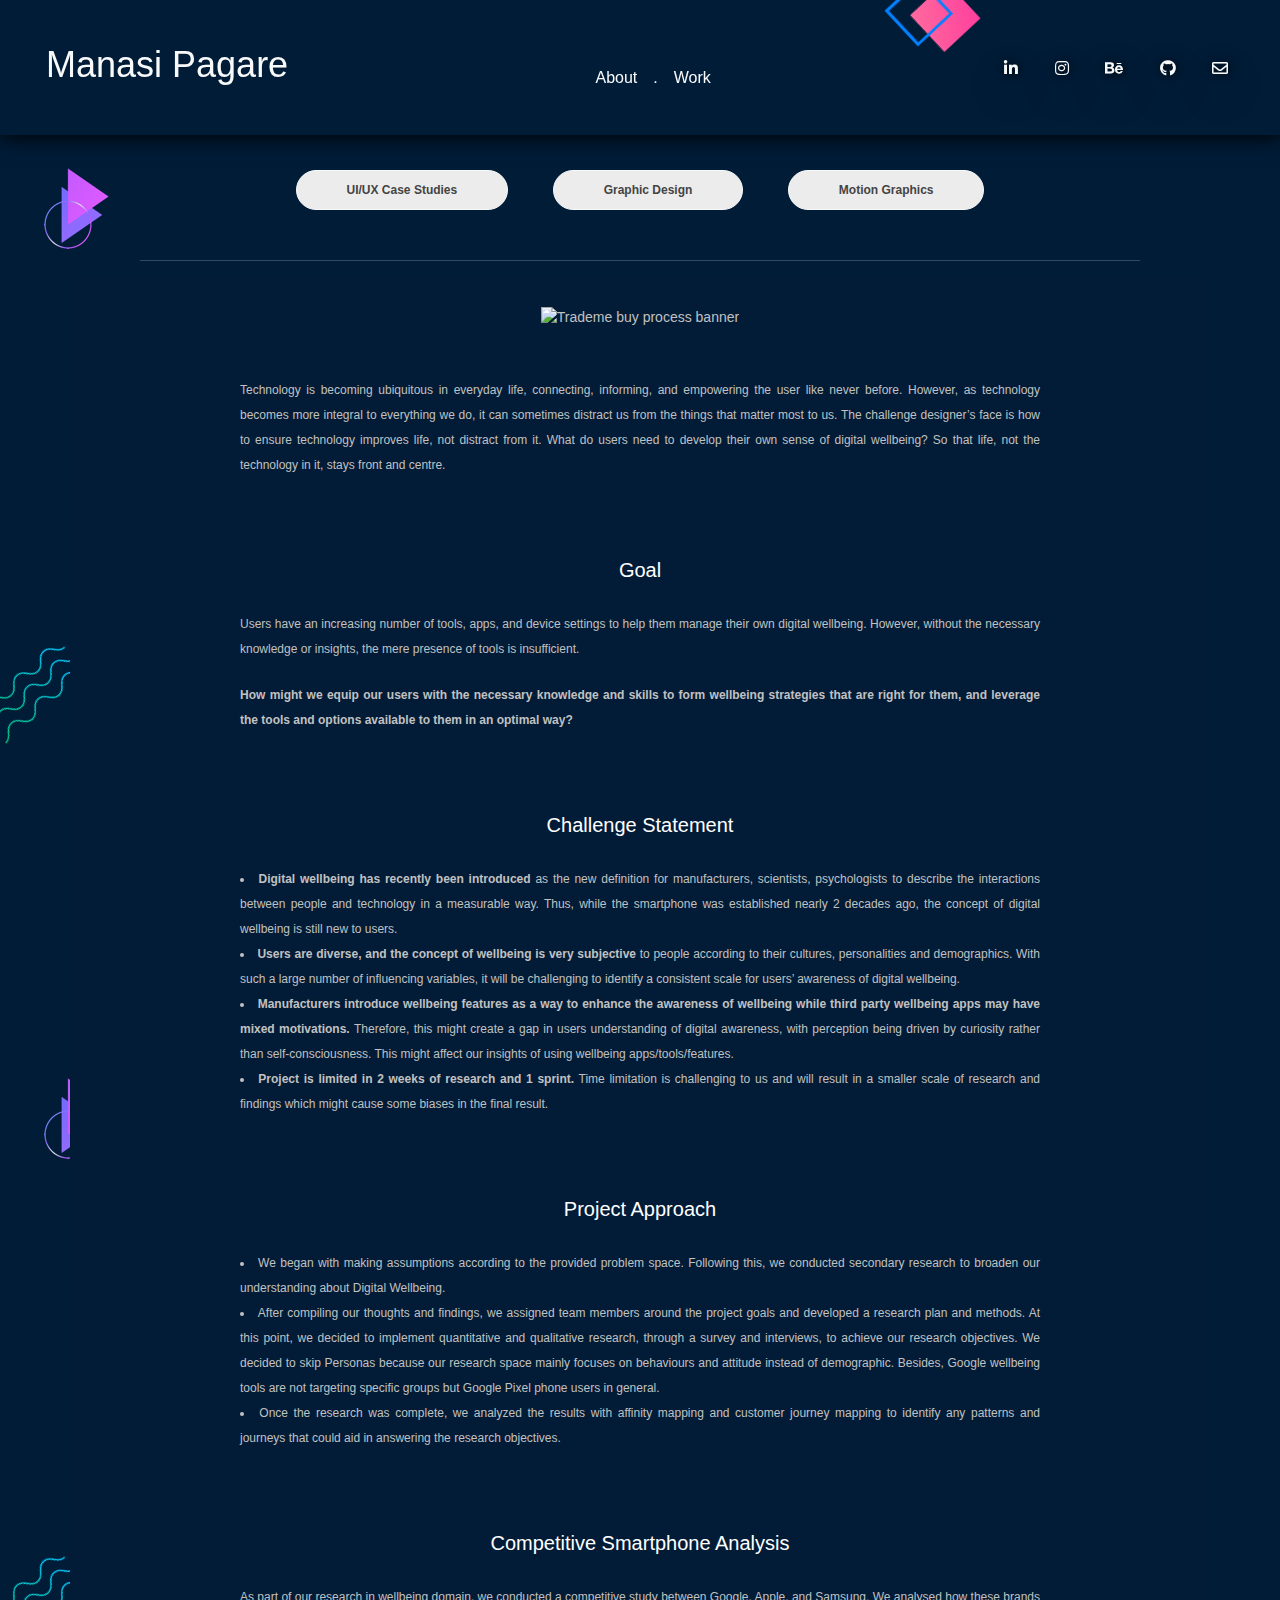
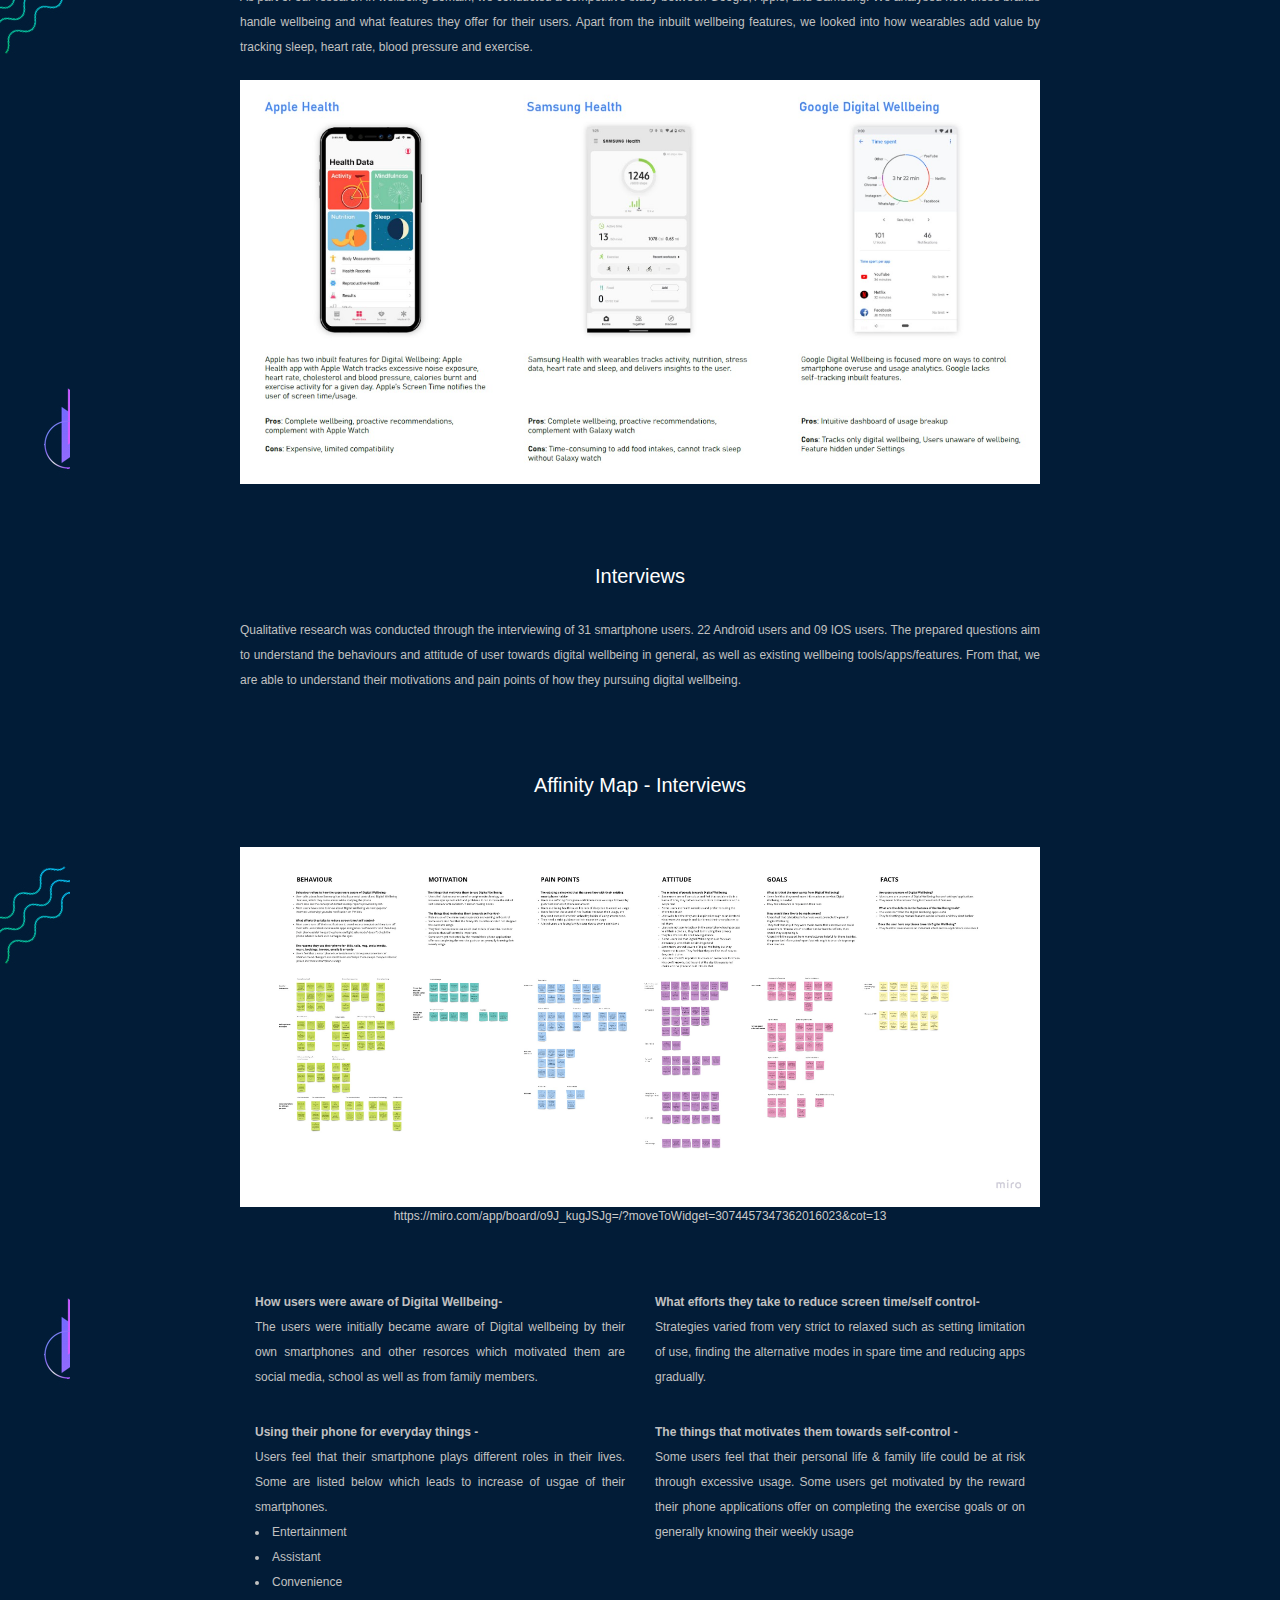
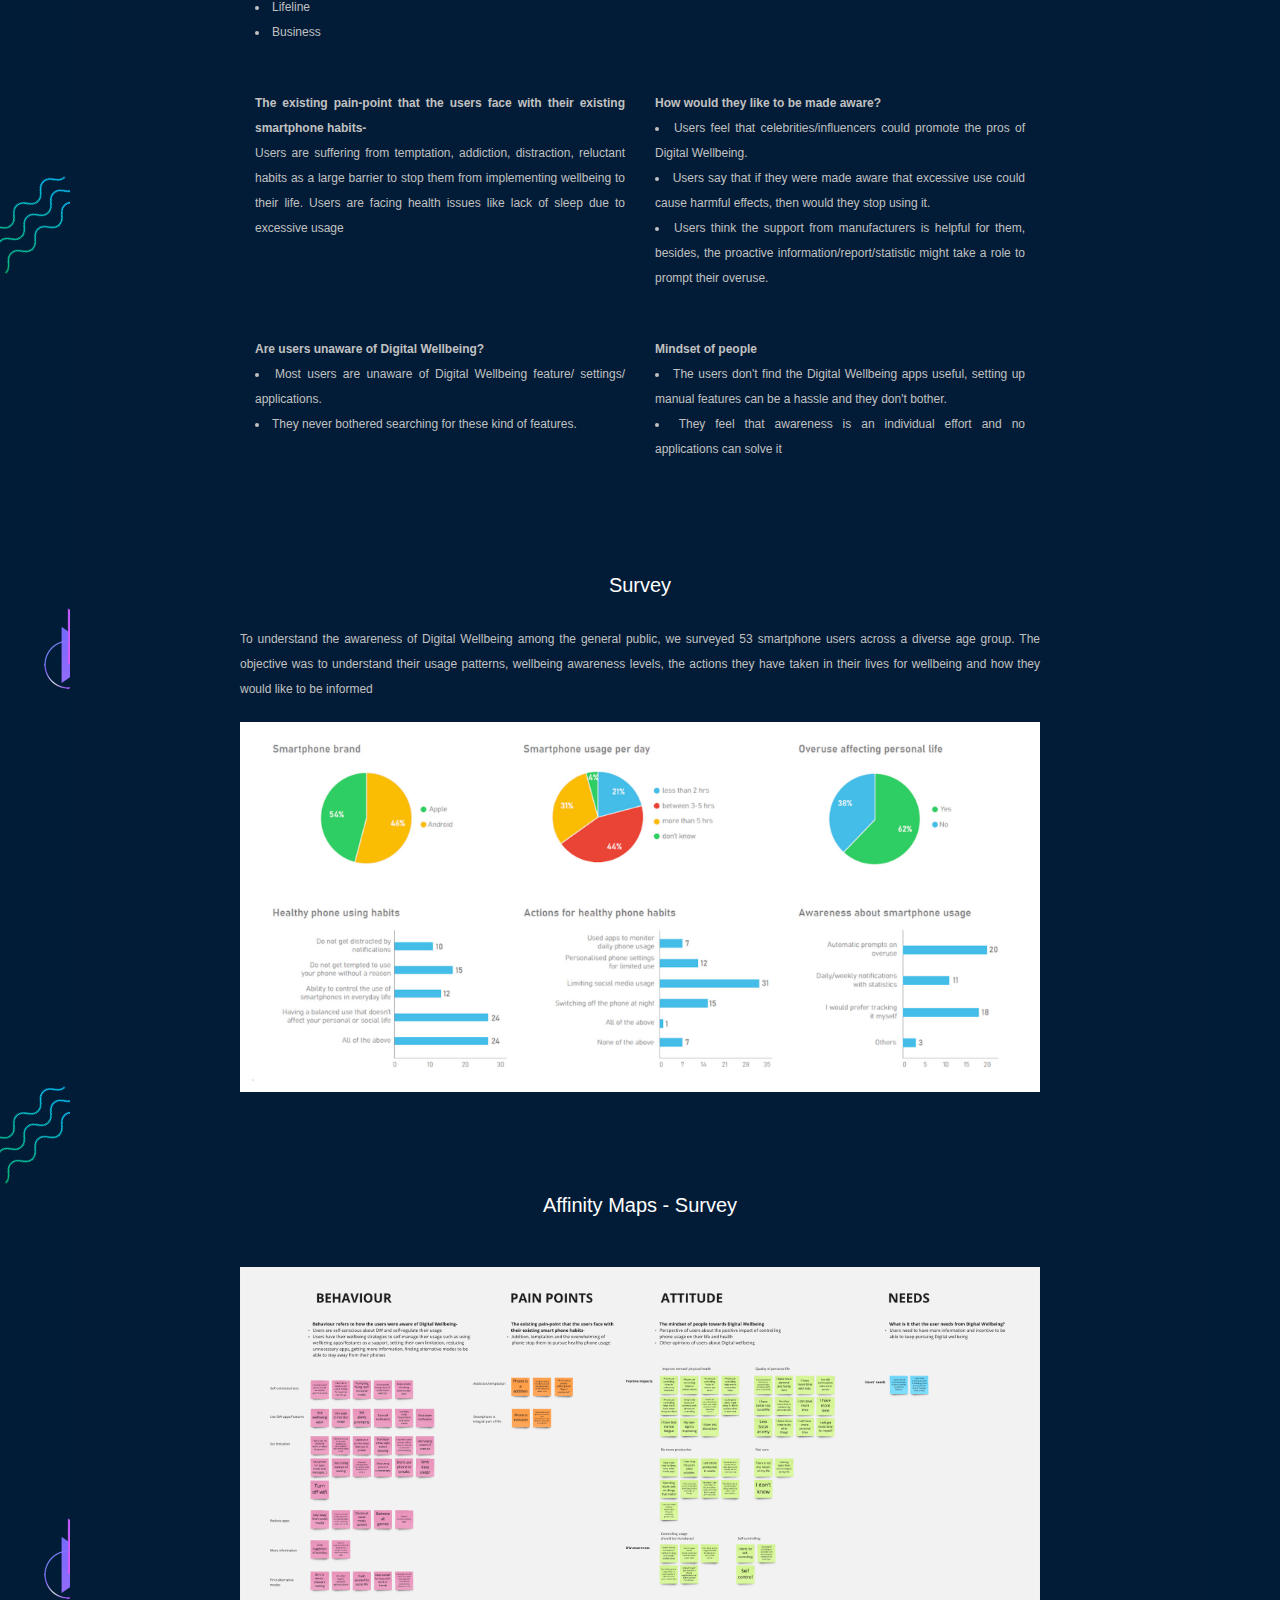
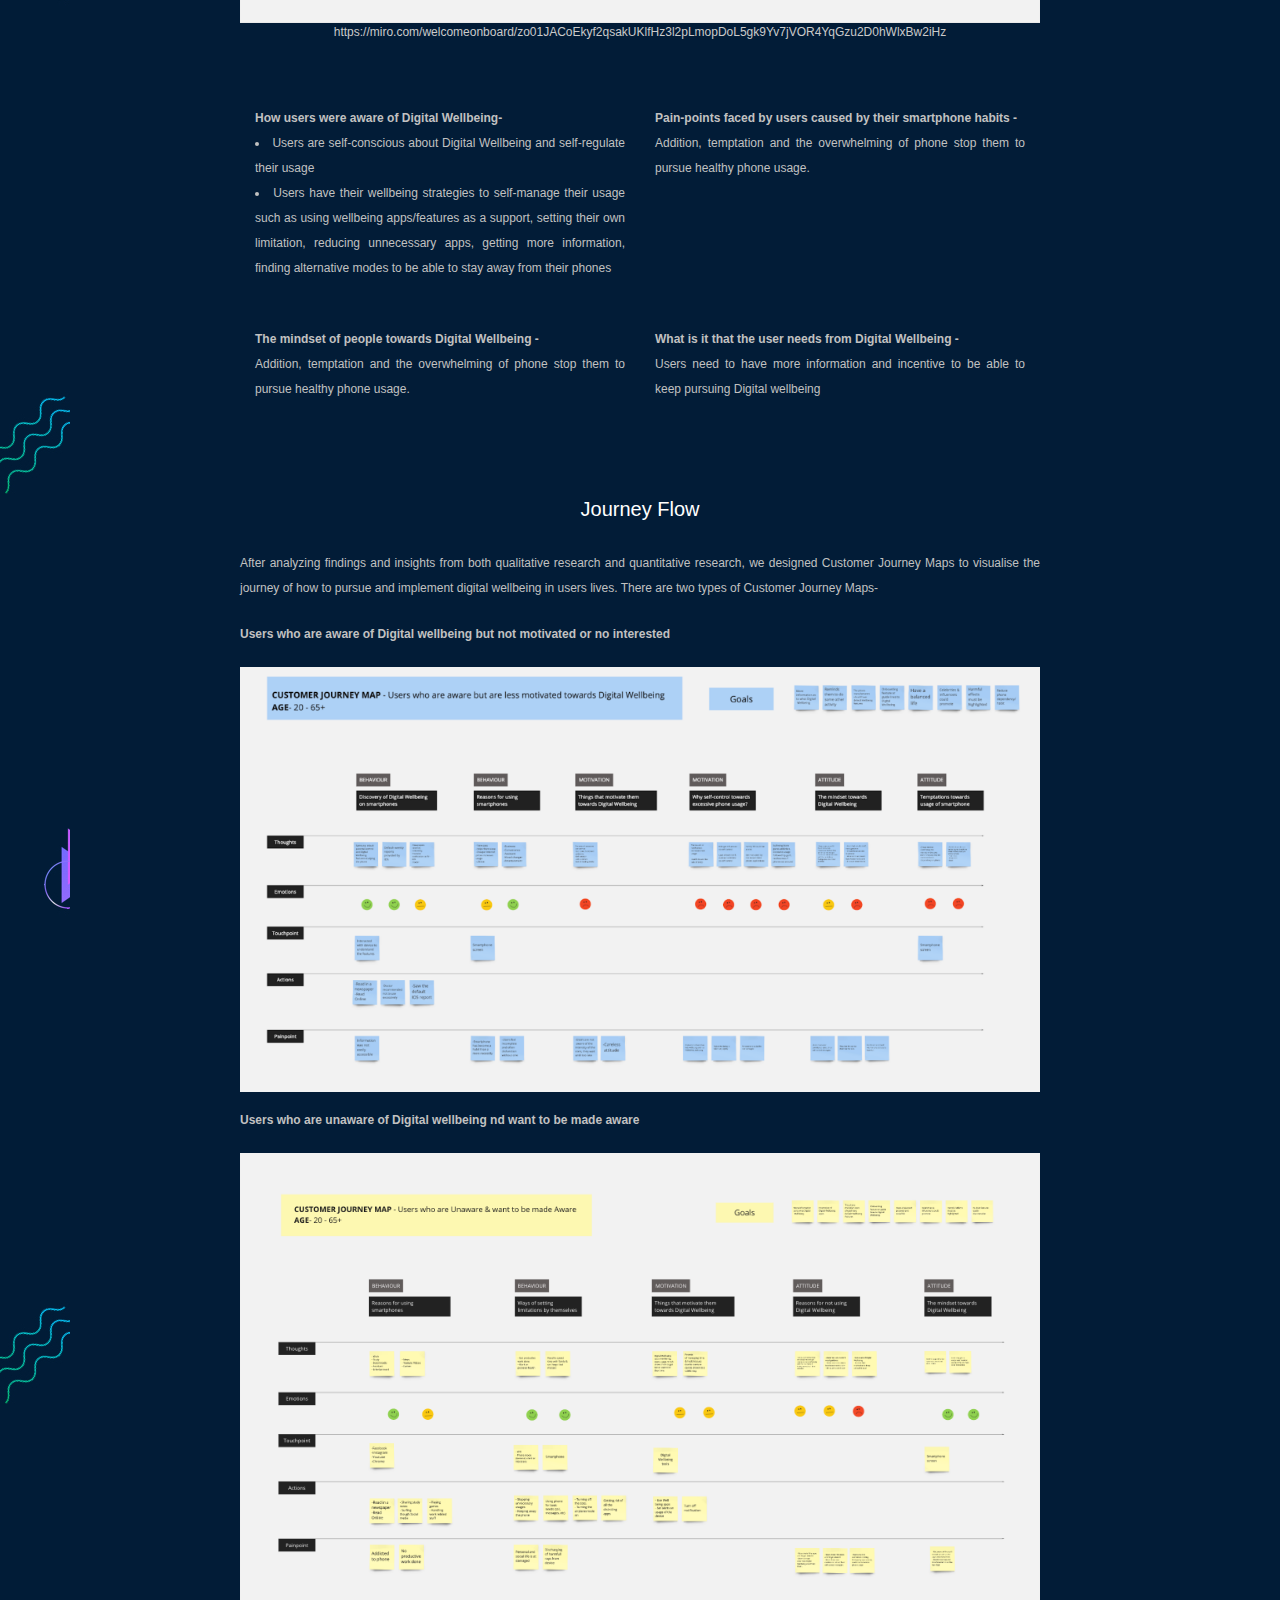
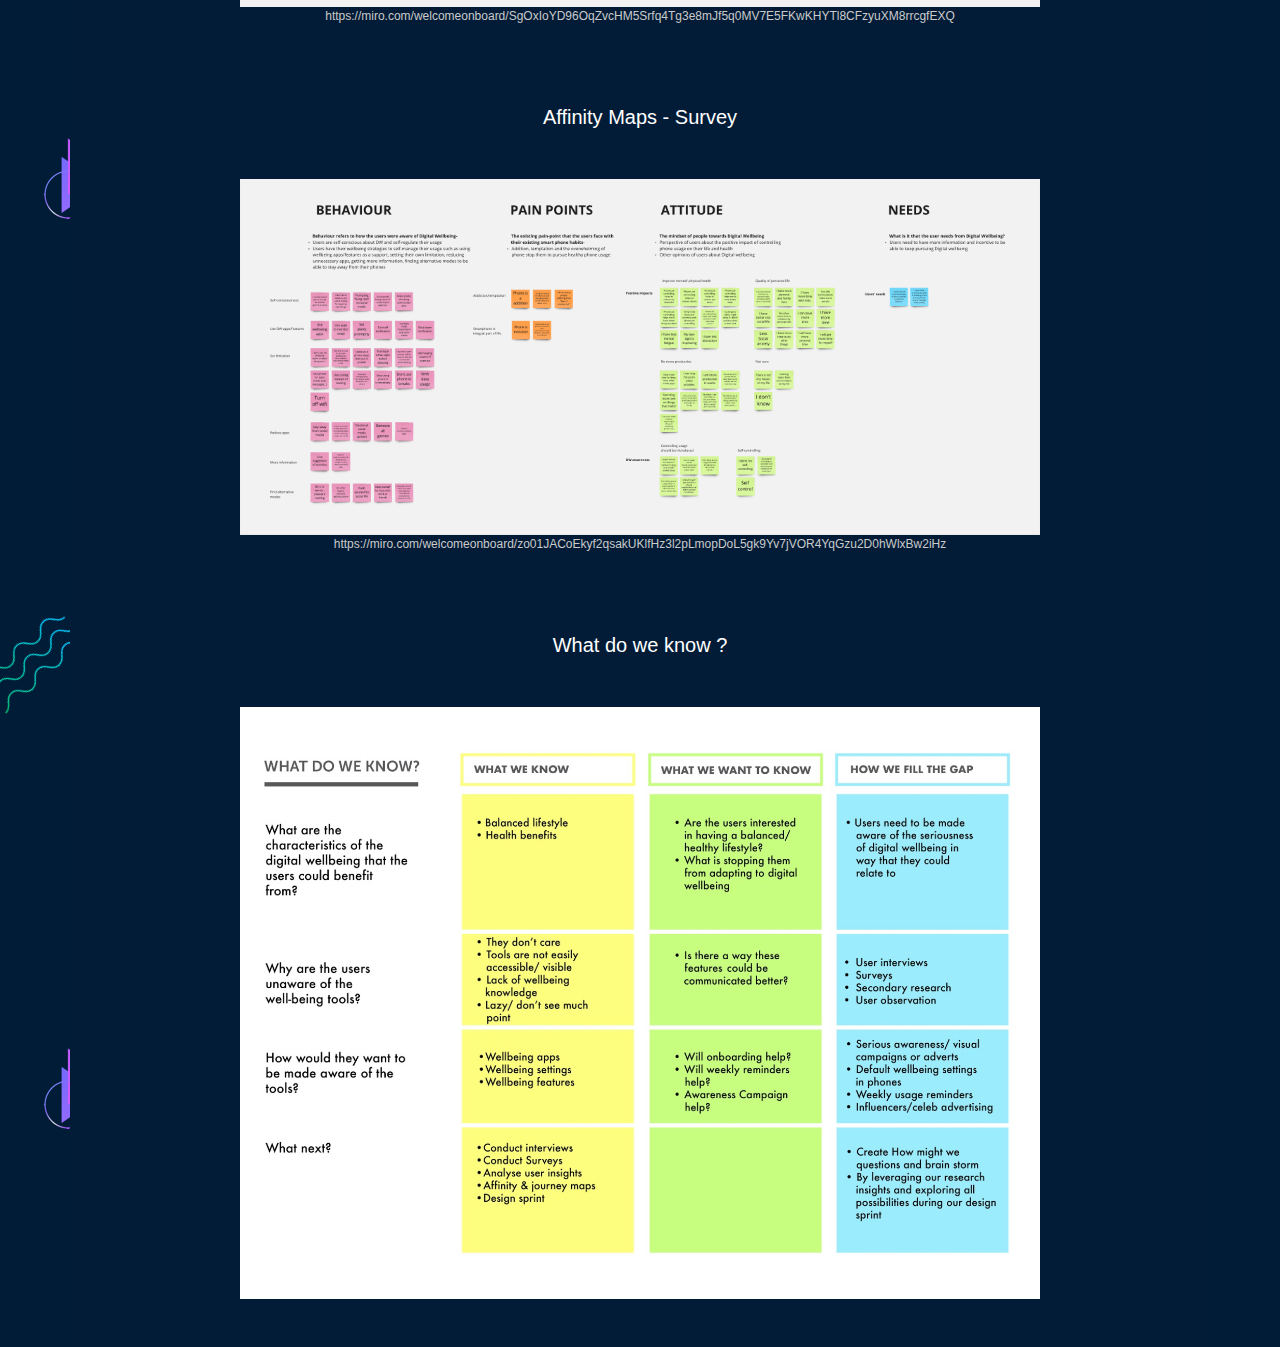
==== google-part-one.html @ 0b6f29eb "Initial commit" ====
<!doctype html>
  <html lang="en">
  <head>
  <meta charset="UTF-8">
  <title>index.html</title>
      <meta name="viewport" content="width=device-width, initial-scale=1, shrink-to-fit=no">

      <!-- Bootstrap css file -->
      <link rel="stylesheet" href="./css/bootstrap.min.css">
      <!-- font awesome icons -->
      <link rel="stylesheet" href="css/all.min.css">

      <!-- Normal css file -->
      <link rel="stylesheet" href="./css/style.css">
      <link rel="stylesheet" href="https://use.typekit.net/kwy7wjo.css">
  </head>

  <body>
      <!-- ****************  Start header area  *************** --> 
  <nav class="navbar navbar-expand-md stick-top">
    <a class="navbar-brand text-light" href="index.html">Manasi Pagare</a>

      <!-- <div class="bottom-section">-->
      <div class="middle-section ml-auto ">
          <ul class="navbar-nav">
              <li class="nav-item ">
                  <a class="nav-link text-light" href="about.html">About</a>
              </li>
              <li class="nav-item">
                  <a class="nav-link mobile-hidden text-light" href="#">.</a>
              </li>
              <li class="nav-item">
                  <a class="nav-link text-light" href="uiux-casestudy.html">Work</a>
              </li>
          </ul>
      </div>

  <div class="social-media text-light ml-auto fa-1x">
      <a class="text-light" href="https://www.linkedin.com/in/manasi-pagare-054888141/">
          <i class="fab fa-linkedin-in m-3 shadow-lg"></i> <!--LinkedIn-->
      </a>
      <a class="text-light" href="#">
          <i class="fab fa-instagram m-3 shadow-lg"></i> <!--Instagram-->
      </a>
      <a class="text-light" href="#">
      <i class="fab fa-behance m-3 shadow-lg"></i> <!--Behance-->
      </a>
      <a class="text-light" href="#">
      <i class="fab fa-github m-3 shadow-lg"></i> <!--Github-->
      </a>
      <a class="text-light" href="#">
      <i class="far fa-envelope m-3 shadow-lg"></i> <!--Email-->
      </a>
  </div>

  <div class="burger">
          <div class="line-one"></div>
          <div class="line-two"></div>
          <div class="line-three"></div>
  </div>
  </nav>
  <!-- ****************   End header area  ***************  --> 

  <!-- ****************   Start of work area  ***************  --> 	
  <div class="header-buttons">
      <div class="container align-content-center">
       <a href="uiux-casestudy.html"><button type="button" class="btn btn-light my-button">UI/UX Case Studies</button></a>
       <a href="graphics.html"><button type="button" class="btn btn-light my-button g-active">Graphic Design</button></a>
       <a href="motions.html"><button type="button" class="btn btn-light my-button">Motion Graphics</button></a>
      </div><!-- End  of container --> 
  </div>	<!-- End of header-buttons  --> 
  <hr/>

  <div class="case-study-section">
      <div class="container align-content-center">
            <div class="row overview">
                  <div class="col-lg-12">
                      <img class="banner-img" src="../Downloads/google-partone-cover.svg" alt="Trademe buy process banner">

                          <p class="para">Technology is becoming ubiquitous in everyday life, connecting, informing, and empowering the user like never before. However, as technology becomes more integral to everything we do, it can sometimes distract us from the things that matter most to us. The challenge designer’s face is how to ensure technology improves life, not distract from it. What do users need to develop their own sense of digital wellbeing? So that life, not the technology in it, stays front and centre.</p>
					
                    
                      <h4 class="overview">Goal</h4>
                      <p class="para">Users have an increasing number of tools, apps, and device settings to help them manage their own digital wellbeing. However, without the necessary knowledge or insights, the mere presence of tools is insufficient.
					  </p>
					  &nbsp;
					  <p class="para"><strong>How might we equip our users with the necessary knowledge and skills to form wellbeing strategies that are right for them, and leverage the tools and options available to them in an optimal way?</strong></p>
					  
					  
					  <!-- Challenge Statement section -->
					  
					  <h4 class="overview">Challenge Statement</h4>
					  <ul>
                      <li class="para"><strong>Digital wellbeing has recently been introduced</strong> as the new definition for manufacturers, scientists, psychologists to describe the interactions between people and technology in a measurable way. Thus, while the smartphone was established nearly 2 decades ago, the concept of digital wellbeing is still new to users.</li>
						  
					  <li class="para"><strong>Users are diverse, and the concept of wellbeing is very subjective</strong> to people according to their cultures, personalities and demographics. With such a large number of influencing variables, it will be challenging to identify a consistent scale for users’ awareness of digital wellbeing.</li>
						  
					  <li class="para"><strong>Manufacturers introduce wellbeing features as a way to enhance the awareness of wellbeing while third party wellbeing apps may have mixed motivations. </strong> Therefore, this might create a gap in users understanding of digital awareness, with perception being driven by curiosity rather than self-consciousness. This might affect our insights of using wellbeing apps/tools/features.</li>
						  
					  <li class="para"><strong>Project is limited in 2 weeks of research and 1 sprint.</strong> Time limitation is challenging to us and will result in a smaller scale of research and findings which might cause some biases in the final result.</li>
					  </ul>
					  
					  
					  <!-- Challenge Statement section ends -->
					  
					  <!-- Project Approach section -->
					  
					  
					  <h4 class="overview">Project Approach</h4>
					  <ul>
                      <li class="para">We began with making assumptions according to the provided problem space. Following this, we conducted secondary research to broaden our understanding about Digital Wellbeing. </li>
						  
					  <li class="para">After compiling our thoughts and findings, we assigned team members around the project goals and developed a research plan and methods. At this point, we decided to implement quantitative and qualitative research, through a survey and interviews, to achieve our research objectives. We decided to skip Personas because our research space mainly focuses on behaviours and attitude instead of demographic. Besides, Google wellbeing tools are not targeting specific groups but Google Pixel phone users in general.</li>
						  
					  <li class="para">Once the research was complete, we analyzed the results with affinity mapping and customer journey mapping to identify any patterns and journeys that could aid in answering the research objectives. </li>
						  
					  </ul>
					 
					  <!-- Project Approach section ends -->
					  
					  
					   <h4 class="overview">Competitive Smartphone Analysis</h4>
              <p class="para">As part of our research in wellbeing domain, we conducted a competitive study between Google, Apple, and Samsung. We analysed how these brands handle wellbeing and what features they offer for their users. Apart from the inbuilt wellbeing features, we looked into how wearables add value by tracking sleep, heart rate, blood pressure and exercise.</p>
			  <img class="process-diag" style="max-width: 80%" src="images/competitive-study-onsmartphones.svg" alt="Process Model">
					  
					  <h4 class="overview">Interviews</h4>
              <p class="para">Qualitative research was conducted through the interviewing of 31 smartphone users. 

				22 Android users and 09 IOS users.

				The prepared questions aim to understand the behaviours and attitude of user towards digital wellbeing in general, as well as existing wellbeing tools/apps/features. 

				From that, we are able to understand their motivations and pain points of how they pursuing digital wellbeing.
</p>
					  
					  <h4 class="overview">Affinity Map - Interviews</h4>
             		  <img class="process-diag" style="max-width: 80%" src="images/nity-mapping-interview-googleproject.svg" alt="Process Model">
				   	  <a href="https://miro.com/app/board/o9J_kugJSJg=/?moveToWidget=3074457347362016023&cot=13">
					 <p class="text-below-img">https://miro.com/app/board/o9J_kugJSJg=/?moveToWidget=3074457347362016023&cot=13</p></a>
					  
					  
					  
					  
					  <!-- Interview Insights table -->
					  
		<table class="para" style="width: 800px; margin: auto; text-align: justify; margin-top: 50px;">
		<!-- *********************** -->
		  <tr>
		  <td style="width: 400px; padding: 15px; vertical-align: text-top;">
			<strong>How users were aware of Digital Wellbeing-</strong> 
			<br>
			  The users were initially became aware of Digital wellbeing by their own smartphones and other resorces which motivated them are social media, school as well as from family members. 

		 </td>
			  
			  <td style="width: 400px; padding: 15px; vertical-align: text-top;">
			  <strong>What efforts they take to reduce screen time/self control-</strong> 
				 <br>
			  Strategies varied from very strict to relaxed such as setting limitation of use, finding the alternative modes in spare time and reducing apps gradually.


				  </td>
		  
		  </tr>
		  <!-- *********************** -->
		  <tr>
		  <td style="width: 400px; padding: 15px; vertical-align: text-top;">
			<strong>Using their phone for everyday things - </strong> 
			<br>
			Users feel that their smartphone plays different roles in their lives. Some are listed below which leads to increase of usgae of their smartphones. 
			<ul>
			  <li>
			Entertainment
			  </li>
				<li>
				Assistant
				</li>
			  <li>
				Convenience
				</li>
				<li>
				Lifeline
				</li>
				
			<li>
				Business
				</li>
			</ul>


		 </td>
			  
			  <td style="width: 400px; padding: 15px; vertical-align: text-top;">
			  <strong>The things that motivates them towards self-control - </strong> 
				 <br>
			 Some users feel that their personal life & family life could be at risk through excessive usage.
			 Some users get motivated by the reward their phone applications offer on completing the exercise goals or on generally knowing their weekly usage

			</td>
			 </tr>
			
			<!-- ************************** -->
			 <tr> 
			  
				 
				  <td style="width: 400px; padding: 15px; vertical-align: text-top;">
			<strong>The existing pain-point that the users face with their existing smartphone habits-</strong> 
			<br>
			Users are suffering from temptation, addiction, distraction, reluctant habits as a large barrier to stop them from implementing wellbeing to their life. Users are facing health issues like lack of sleep due to excessive usage

		  </td>
		  
		 
			  
			  <td style="width: 400px; padding: 15px; vertical-align: text-top;">
			<strong>How would they like to be made aware?</strong> 
			<br>
			<ul>
			  <li>
				Users feel that celebrities/influencers could promote the pros of Digital Wellbeing.
			  </li>
				<li>
				Users say that if they were made aware that excessive use could cause harmful effects, then would they stop using it.

				</li>
			  <li>
				Users think the support from manufacturers is helpful for them, besides, the proactive information/report/statistic might take a role to prompt their overuse.

				</li>
			</ul>
		  </td>
				 
				 </tr>
			
			<!-- ************************** -->
			 <tr> 
			  
				 
				  <td style="width: 400px; padding: 15px; vertical-align: text-top;">
			<strong>Are users unaware of Digital Wellbeing?</strong> 
			<br>
			<ul>
			<li>
			Most users are unaware of Digital Wellbeing feature/ settings/ applications.
			</li>
				
			<li>
			They never bothered searching for these kind of features.	
			</li>
				
			</ul>
		  </td>
		  
		 
			  
			  <td style="width: 400px; padding: 15px; vertical-align: text-top;">
			<strong>Mindset of people</strong> 
			<br>
			<ul>
			  <li>
				The users don't find the Digital Wellbeing apps useful, setting up manual features can be a hassle and they don't bother.
			  </li>
				<li>
				They feel that awareness is an individual effort and no applications can solve it

				</li>
			</ul>
		  </td>
				 
				 </tr>
		  <!-- *********************** -->
	  </table>  
					  <!-- Interview Insights table ends -->
					  
					  
					  <h4 class="overview">Survey</h4>
              <p class="para">To understand the awareness of Digital Wellbeing among the general public, we surveyed 53 smartphone users across a diverse age group. The objective was to understand their usage patterns, wellbeing awareness levels, the actions they have taken in their lives for wellbeing and how they would like to be informed</p>
					  
             		  <img class="process-diag" style="max-width: 80%" src="images/google-part-one-survey.svg" alt="Process Model">
                </div><!-- col-lg-auto -->
	
                  
 
	      &nbsp;
		
		
		  
          <div class="col-lg-12" style="width=0px;">
			  
			  <h4 class="overview">Affinity Maps - Survey</h4>
                       <img class="process-diag" style="max-width: 80%" src="images/survey-affinitymap-google-partone.svg" alt="Survey Affinity Map">
				   	  <a href="https://miro.com/welcomeonboard/zo01JACoEkyf2qsakUKlfHz3l2pLmopDoL5gk9Yv7jVOR4YqGzu2D0hWlxBw2iHz">
					 <p class="text-below-img">https://miro.com/welcomeonboard/zo01JACoEkyf2qsakUKlfHz3l2pLmopDoL5gk9Yv7jVOR4YqGzu2D0hWlxBw2iHz</p></a>
			  
			  <!-- Survey Insights table -->
					  
		<table class="para" style="width: 800px; margin: auto; text-align: justify; margin-top: 50px;">
		<!-- *********************** -->
		  <tr>
		  <td style="width: 400px; padding: 15px; vertical-align: text-top;">
			<strong>How users were aware of Digital Wellbeing-</strong> 
			<br>
			  <ul>
			 <li>
			  Users are self-conscious about Digital Wellbeing and self-regulate their usage
			 </li>
			<li>
			  Users have their wellbeing strategies to self-manage their usage such as using wellbeing apps/features as a support, setting their own limitation, reducing unnecessary apps, getting more information, finding alternative modes to be able to stay away from their phones
			 </li>
			</ul>
		 </td>
			  
		  <td style="width: 400px; padding: 15px; vertical-align: text-top;">
			<strong>Pain-points faced by users caused by their smartphone habits - </strong> 
			<br>
			Addition, temptation and the overwhelming of phone stop them to pursue healthy phone usage.
		 </td>	  
		  </tr>
		  <!-- *********************** -->
		  <tr>
		  <td style="width: 400px; padding: 15px; vertical-align: text-top;">
			<strong>The mindset of people towards Digital Wellbeing - </strong> 
			<br>
			Addition, temptation and the overwhelming of phone stop them to pursue healthy phone usage.
		 </td>
			  
			  <td style="width: 400px; padding: 15px; vertical-align: text-top;">
			  <strong>What is it that the user needs from Digital Wellbeing - </strong> 
				 <br>
			 Users need to have more information and incentive to be able to keep pursuing Digital wellbeing

			</td>
			 </tr>
			
			
	  </table>  
					  <!-- Survey Insights table ends -->
			  
			  
			  <h4 class="overview">Journey Flow</h4>
                      <p class="para">After analyzing findings and insights from both qualitative research and quantitative research, we designed Customer Journey Maps to visualise the journey of how to pursue and implement digital wellbeing in users lives. There are two types of Customer Journey Maps-</p>
			  		&nbsp;
			  		<p class="para"><strong>Users who are aware of Digital wellbeing but not motivated or no interested</strong></p>
                      <img class="process-diag" style="max-width: 80%" src="images/user-journey-awareofdw-notmotivated.svg" alt="Users who are aware of Digital wellbeing but not motivated/ interested - Journey Map">
				   	  <a href="#">
					 <p class="text-below-img"></p></a>
			  
			  		<p class="para"><strong>Users who are unaware of Digital wellbeing nd want to be made aware</strong></p>
                      <img class="process-diag" style="max-width: 80%" src="images/rney-areaware-wouldliketobemadeaware.svg" alt="Users who are unaware of Digital wellbeing nd want to be made aware - Journey Map">
				   	  <a href="https://miro.com/welcomeonboard/SgOxIoYD96OqZvcHM5Srfq4Tg3e8mJf5q0MV7E5FKwKHYTl8CFzyuXM8rrcgfEXQ">
					 <p class="text-below-img">https://miro.com/welcomeonboard/SgOxIoYD96OqZvcHM5Srfq4Tg3e8mJf5q0MV7E5FKwKHYTl8CFzyuXM8rrcgfEXQ</p></a>
			  
			  
			    <h4 class="overview ">Affinity Maps - Survey</h4>
                       <img class="process-diag" style="max-width: 80%" src="images/survey-affinitymap-google-partone.svg" alt="Survey Affinity Map">
				   	  <a href="https://miro.com/welcomeonboard/zo01JACoEkyf2qsakUKlfHz3l2pLmopDoL5gk9Yv7jVOR4YqGzu2D0hWlxBw2iHz">
					 <p class="text-below-img">https://miro.com/welcomeonboard/zo01JACoEkyf2qsakUKlfHz3l2pLmopDoL5gk9Yv7jVOR4YqGzu2D0hWlxBw2iHz</p></a>
			  
			  <h4 class="overview">What do we know ? </h4>
                       <img class="process-diag mb-5" style="max-width: 80%" src="images/what-do-we-know-googlepartone.svg" alt="What do we know? - image">
			 
           </div><!-- col-lg-auto -->	
 </div><!-- end of row -->
         
      </div><!-- End of container  -->
  </div><!-- End of case-study-section  -->
  <script src="./js/portfolio.js"></script>	
  <!--  JQuery js file -->
  <script src="./js/jquery-3.5.1.js"></script>

  <!--  Bootstrap js file -->	
  <script src="./js/bootstrap.min.js"></script>


  </body>
  </html>
---- css/style.css ----
*{

	margin: 0;
	padding: 0;
}
@import url("fonts.css");
@import url("https://use.typekit.net/kwy7wjo.css");

body{
	
	background: url("../images/background-image.jpg");
	font-family: century-gothic, sans-serif;
}

nav{
	
	box-shadow: 1px 1px 20px 1px #000;
}

.navbar{
	
	position: fixed;
    width: 100%;
    top: 0px;
    overflow: hidden;
    z-index: 99;
	background: url("../images/background-image.jpg");
	/*background: #021C37; */
}

.navbar-brand {
	
	font-size: 36px;
	margin: 30px;
	padding-top: 0px;
}

@media only screen and (max-width: 768px){
	.navbar-brand {
	font-size: 14px;
	margin: 10px 10px;
	}
}

.social-media{
	padding-right: 20px;
	padding-top: 0px;

	
}

@media only screen and (max-width: 768px){	
.social-media{
	padding-right: 10px;
}
}


.shadow-lg{
	
	text-shadow: 1px 1px 8px #000000;
}

.middle-section{

padding-top: 20px;
display: flex;
justify-content: space-around;
width: 30%;
}



@media only screen and (max-width: 768px){
	.middle-section{

 	font-size: 12px;
}
}

.burger{
	
	display: none;
	cursor: pointer;
	
	
}

.burger div{
	
	width: 25px;
	height: 2px;
	margin: 5px;
	background-color: #FFFFFF;
	border-radius: 2px;
	
}
@media only screen and (max-width: 1024px){
	
	.middle-section{
	width: 60%;
}
	.social-media{
	width: 60%;
}
}
@media only screen and (max-width: 768px){

body {

  overflow-x: hidden;

 }
	.middle-section {
		position: absolute;
		right:0px;
		height: 12vh;
		width: 35vh;
		top: 18vh;
		padding-top: 0px;
		background-color: rgba(9,9,9,0.60);
		display: flex;
		flex-direction: column;
		align-items: center;
		tarnsform: translateX(100%);
		transition: transform 0.5s ease-in;
	}
	.middle-section li{
opacity: 0;
	}
	.social-media{
		position: absolute;
		right:0px;
		height: 10vh;
		width: 35vh;
		top: 30vh;
		background-color: rgba(9,9,9,0.60);
		display: flex;
		align-items: center;
		justify-content: center;
		tarnsform: translateX(100%);
		transition: transform 0.5s ease-in;
	}
	.social-media i{
opacity: 0;
	}
	
	.burger{
		display:block;
	}
	.nav-burger-active{
	
	transform: translateX(0%);
}
}

@media only screen and (max-width: 768px){
	.mobile-hidden{
		display:none;
		
	}
}



@keyframes navLinkFade{
	from{
		opacity: 0;
		transform: translateX(50px);
	}
	to{
		opacity: 1;
		transform: translateX(0px);
	}
}


.introduction{
	
	padding-top: 30%;
	justify-content: center;

}



.introduction h1{
	
	font-family: century-gothic, sans-serif;
	font-size: 22px;
	color: #E2E2E2;
	padding: 0px;
	margin: 0px;
	top: 50%;
	left: 50%;
	text-align: center;
	transform: translateX(-50%),translateY(-50%);
	
}



.introduction p{
	
	font-family: century-gothic, sans-serif;
	font-size: 16px;
	font-weight: 700;
	color: #50E3C2;
	padding: 0px;
	padding-top: 10px;
	margin: 0px;
	top: 50%;
	left: 50%;
	text-align: center;
	transform: translateX(-50%),translateY(-50%);
	
}

@media only screen and (max-width: 768px){
	
	.introduction h1{
	
	font-family: century-gothic, sans-serif;
	font-size: 14px;
	color: #E2E2E2;
	padding: 0px;
	margin: 0px;
	top: 50%;
	left: 50%;
	text-align: center;
	transform: translateX(-50%),translateY(-50%);
	
}
	
	.introduction p{
	
	font-family: century-gothic, sans-serif;
	font-size: 10px;
	font-weight: 700;
	color: #50E3C2;
	padding: 0px;
	padding-top: 10px;
	margin: 0px;
	top: 50%;
	left: 50%;
	text-align: center;
	transform: translateX(-50%),translateY(-50%);
	
}
}



/* ******************* work Section ********************** */
.container{
	
	top: 50%;
	text-align: center;
}


.header-buttons{
	
   height: 100px;
margin-top: 110px;
}

.my-button{
	
	border-radius: 30px;
	padding: 10px 50px;
	margin: 0px 20px;
	margin-top: 60px;
	font-size: 12px;
	font-weight: 700;
	background-color: #ECECEC;
	color: #444;

}



.my-button:hover{
	
	border-radius: 30px;
	padding: 10px 50px;
	margin: 0px 20px;
	margin-top: 60px;
	font-size: 12px;
	font-weight: 700;
	border: none;
	background-color: rgba(141,141,141,0.61);
	color: #fff;

	
}

@media only screen and (max-width: 768px){
	
	.my-button{
	
	border-radius: 30px;
	padding: 10px 50px;
	margin: 0px 20px;
	margin-top: 60px;
	font-size: 10px;
	font-weight: 700;
	background-color: #ECECEC;
	color: #444;

	
}
	
}

.not-active{
	
	border-radius: 30px;
	padding: 10px 50px;
	margin: 0px 20px;
	margin-top: 60px;
	font-size: 12px;
	font-weight: 700;
	border: 2px solid #fff;
	background-color: Transparent;
	color: #fff;
}



hr{
	width: 1000px;
    height: 1px;
    margin-left: auto;
    margin-right: auto;
    background-color: #fff;
    border: 0 none;
    margin-top: 50px;
    opacity: 0.2;
} /* Horizontal line  */

@media only screen and (max-width: 768px){

	hr{
	width: 200px;
    height: 1px;
    margin-left: auto;
    margin-right: auto;
    background-color: #fff;
    border: 0 none;
    margin-top: 50px;
    opacity: 0.2;
} /* Horizontal line  */
	
}

.uiux-results{
	
margin-top: 40px;
	border:#fff;
	
}
.uiux-results img{
	
	border-radius: 10px;
	float: left;
	
	
}

.graphics-results{
	
margin-top: 40px;
	border:#fff;
	
}


.motions-results{
	
margin-top: 40px;
	border:#fff;
	
}
.motions-results img{
	
	border-radius: 10px;
	margin: 0px 20px;
	float: left;
	
}
/* ******************* Work Section Ended ********************** */

/* ******************* About Section ********************** */


.intro{
	
	margin-top: 200px;
	font-family: century-gothic, sans-serif;
	font-size: 10px;
	color: #C1C1C1;
}

.about-row{


	margin-top: 60px;
	font-size: 14px;
	justify-content: center;
}

.icon-color{
	
	color:#FAD961;
	

}


/* ************************ Case Studies **************************** */ 



.banner-img{
	
	width: 800px;
	margin-top: 30px;
    margin-bottom: 50px;
	
}

@media only screen and (max-width: 768px){
	
	.banner-img{
	
	width: 300px;
	margin-top: 20px;
    margin-bottom: 30px;
	
}
	
}

.quote{

	margin: auto; /*to center the text*/
	padding: 90px 0px;
	text-align: center;
	font-size: 14px;
    font-family: century-gothic, sans-serif;
	color: #C1C1C1;
	background: #021C37;
	
	
}

.role{
	
	margin: auto; /*to center the text*/
	padding: 15px 0px;
	text-align: center;
	width: 800px;
	font-size: 14px;
    font-family: century-gothic, sans-serif;
	color: #444;
	background-color:rgba(252,252,252,0.8);
	border-radius: 5px;
	margin-top: 30px;
	
}
.para{
	
	margin: auto; /*to center the text*/
	line-height: 25px;
	width: 800px;
	text-align: justify;
    font-family: century-gothic, sans-serif;
	font-size: 12px;
	color: #C1C1C1;
	background: #021C37;
}

.overview{
	
	
	align-self: center;
	font-family: century-gothic, sans-serif;
	font-size: 14px;
	color: #C1C1C1;
	background: #021C37;
}

.overview li {
	
	list-style-position: inside;
	text-align: justify;
}

.overview h4 {

	font-size: 20px;
    color: #ffffff;
    font-weight: 400;
    margin: 30px;
	padding-top: 50px;
}


.overview h6 {

	font-size: 18px;
    color: #C1C1C1;
    font-weight: 400;
}

.overview h5{
	
	font-size: 18px;
    color: #F3CF40;
    font-weight: 100;
    margin: 30px;
}


.border-small{
	
	width: 300px;
	display:inline-block;
	
}

.problem-area{
	
	
}


.process-diag{
	
	width: 800px;
	margin-top: 20px;
	
}

.interview-img{
	
	width: 500px;
}

.text-below-img{
	
	font-size: 12px;
    color: #CACACA;
  
}

@media only screen and (max-width: 768px){
	
	.overview{
		
	align-self: center;
	font-family: century-gothic, sans-serif;
	font-size: 12px;
	color: #C1C1C1;
	background: #021C37;
		
	}
	
	.overview h4 {

	font-size: 20px;
    color: #ffffff;
    font-weight: 400;
    margin: 20px;
	padding-top: 10px;
}
	
	.overview h6 {

	font-size: 10px;
    color:#C1C1C1;
    font-weight: 400;
}

	
	.process-diag {
	
		width: 350px;
		
	}
	
	.interview-img{
	
	width: 200px;
}
	
	

}

/*----------------------- Card Text ---------------------------------*/

.card-title{

	font-family: century-gothic, sans-serif;
	font-size: 14px;
	color: #021C37;
	font-weight: 600;
}

.card-text{

	font-family: century-gothic, sans-serif;
	font-size: 10px;
	color: #444;
	
}
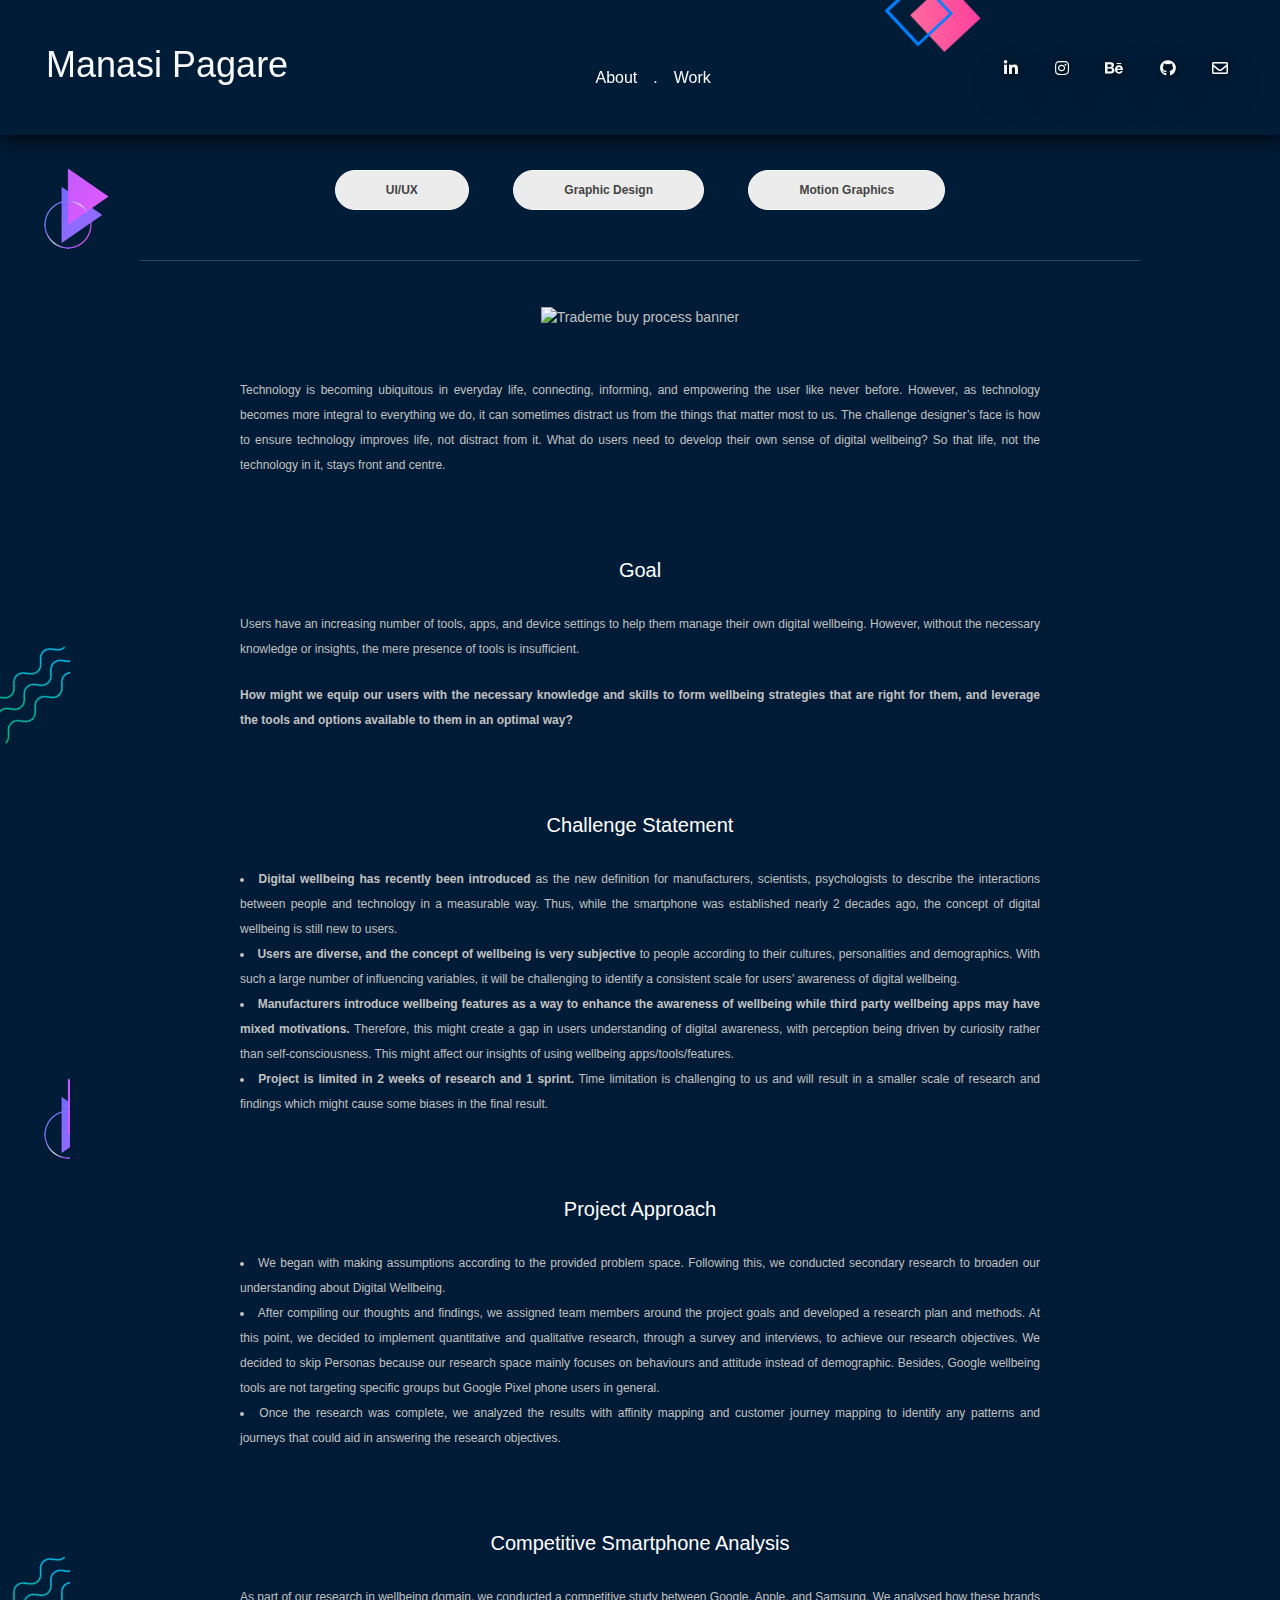
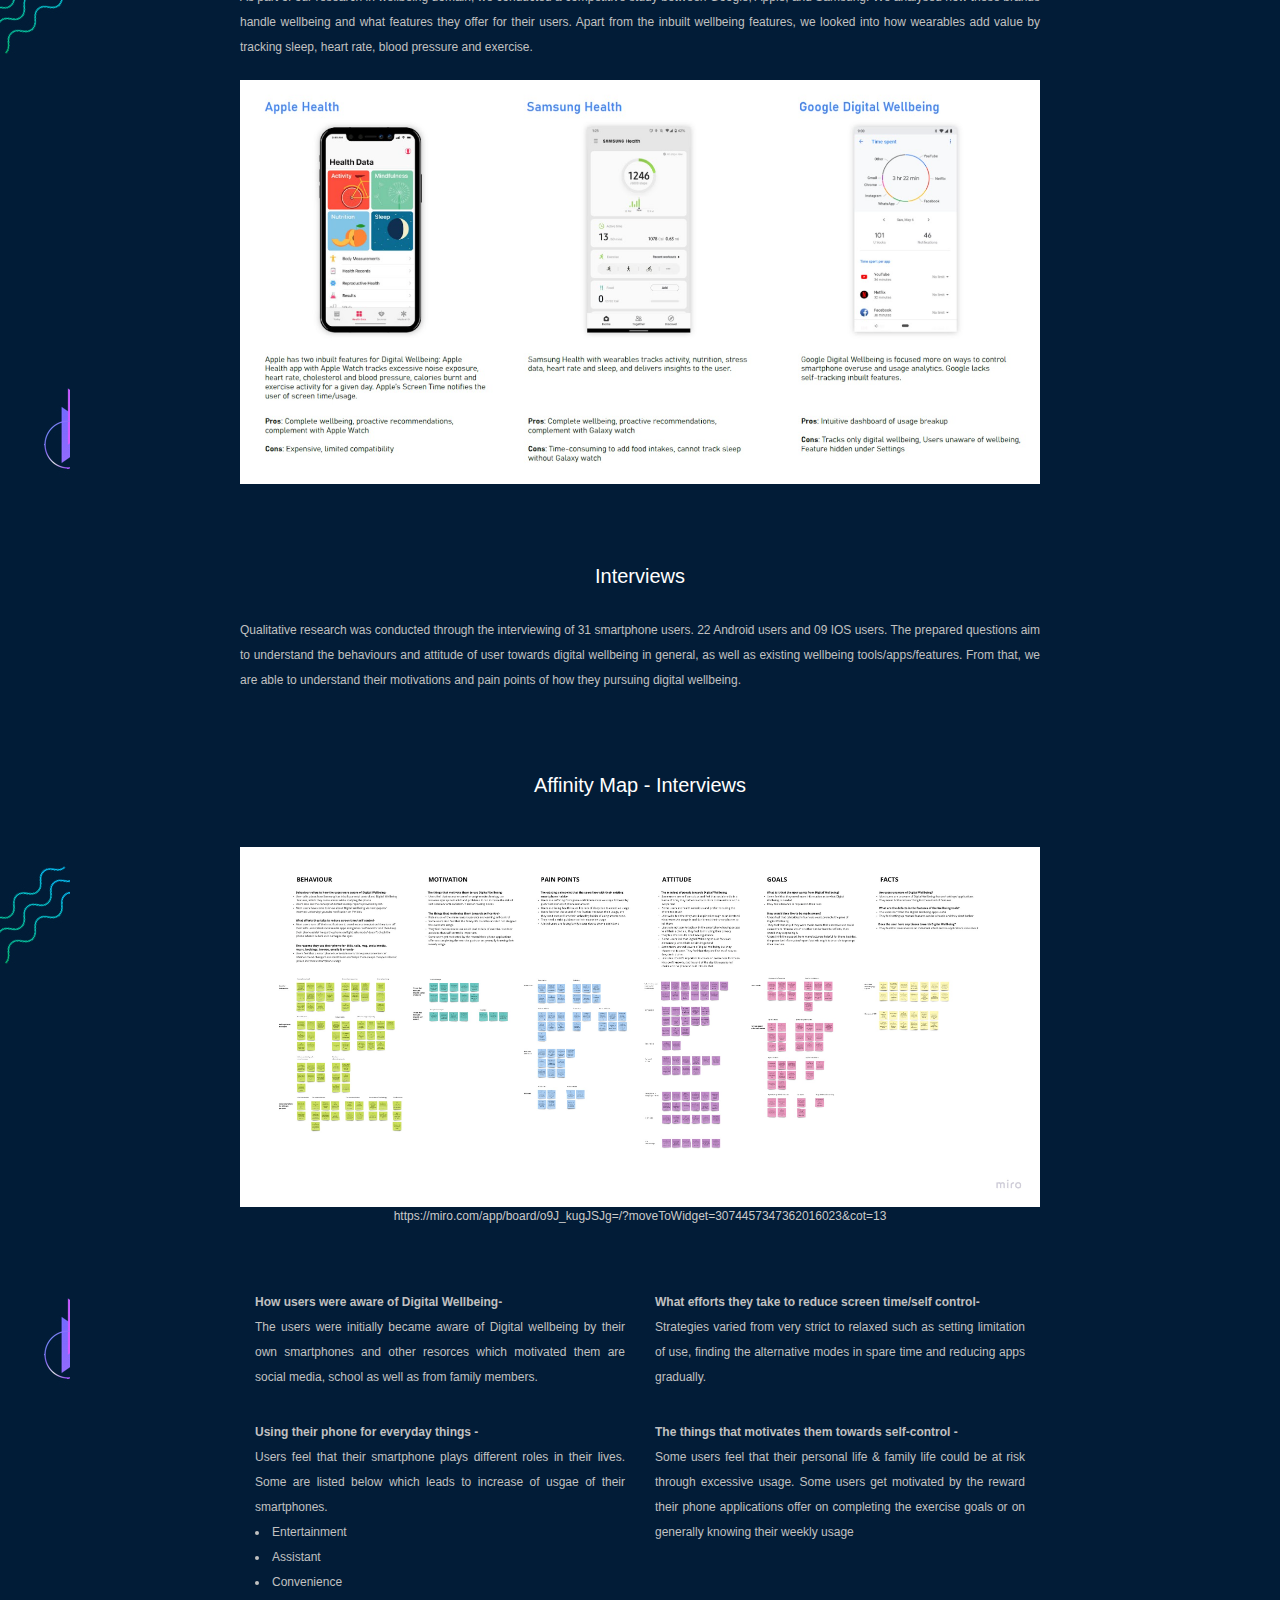
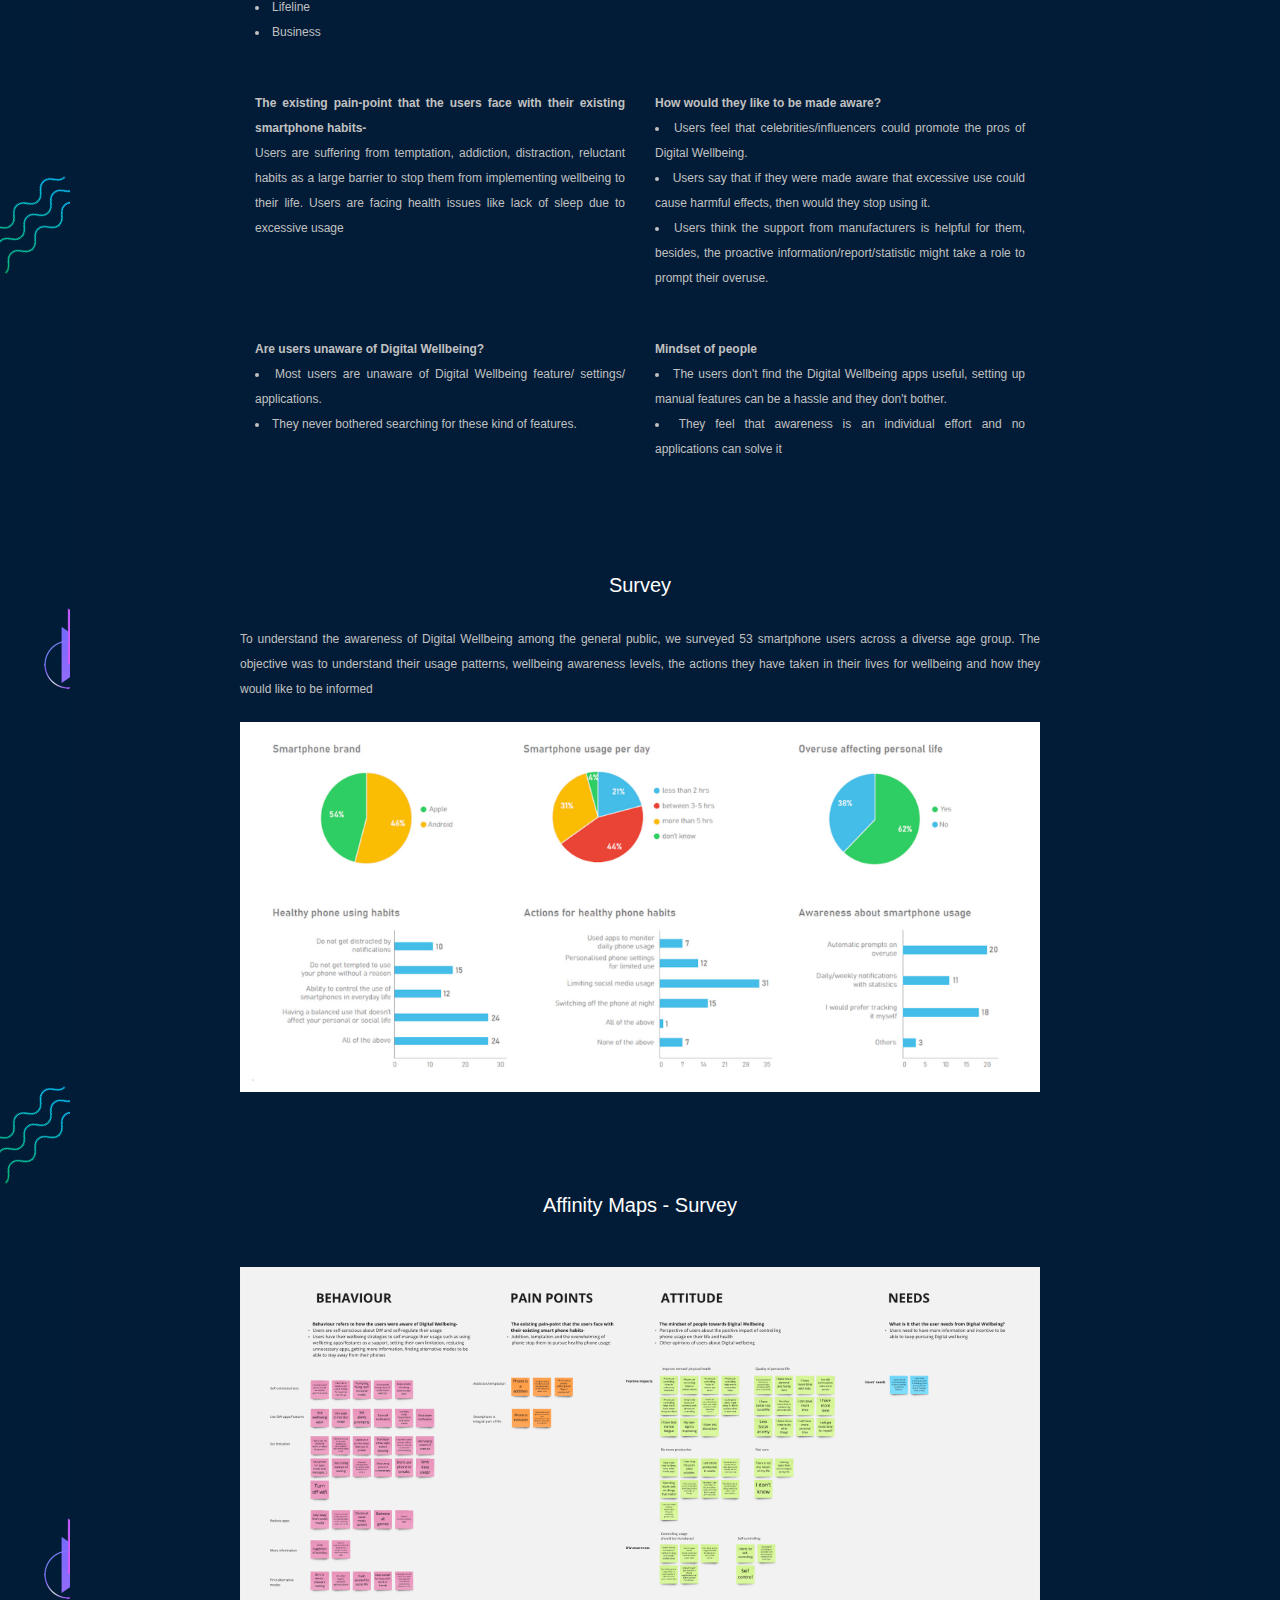
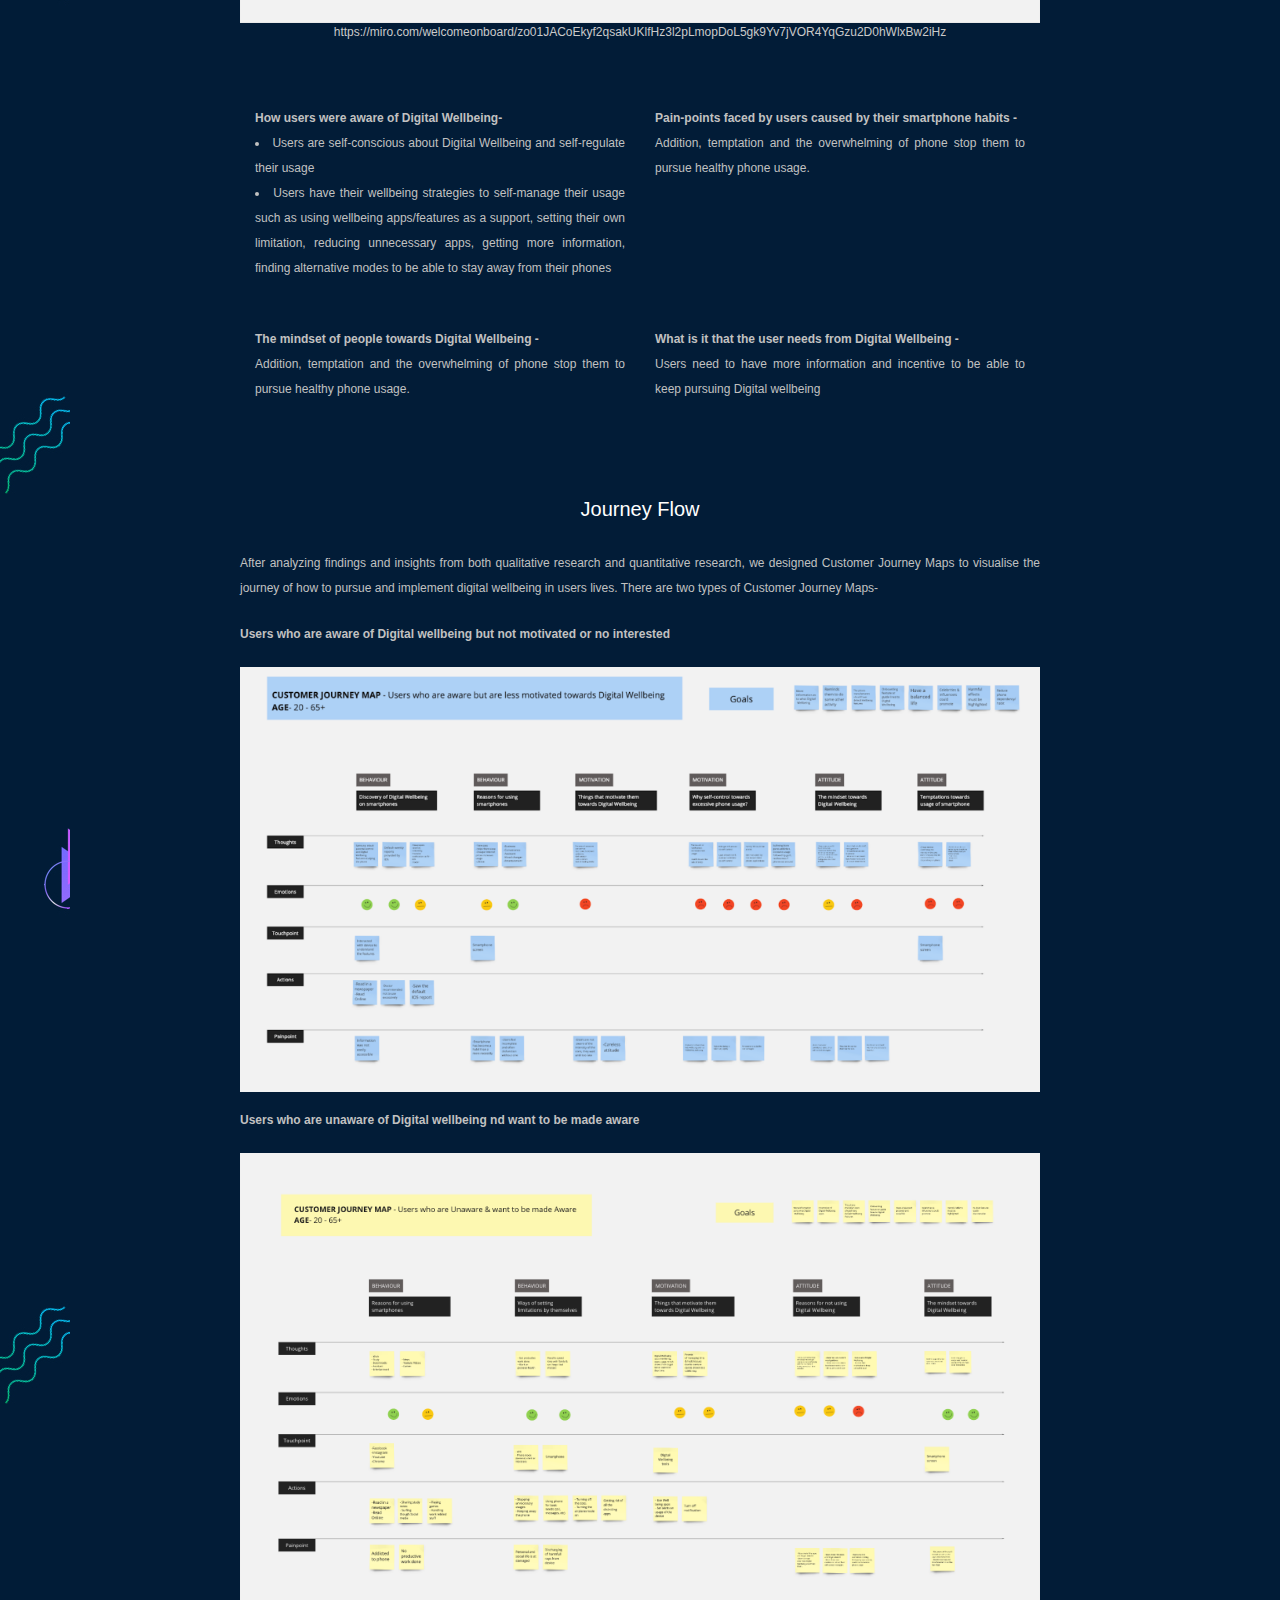
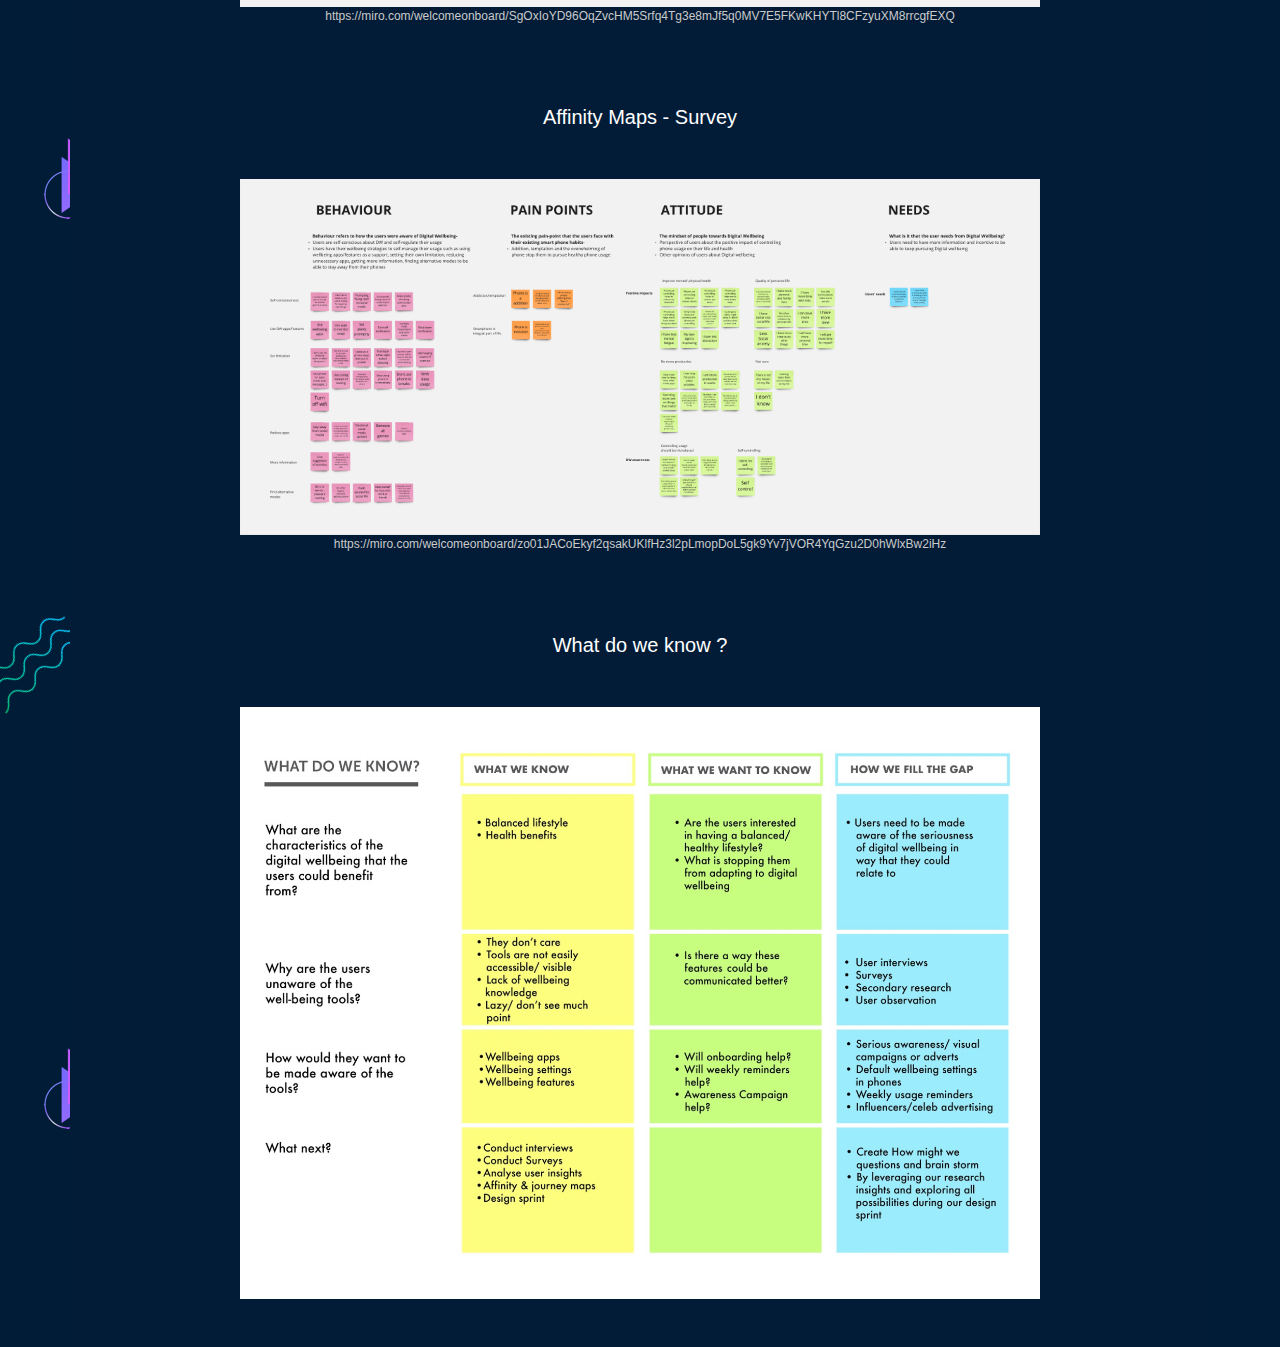
==== commit dc25924a: "Button name from UI/UX Case Studyto UI/UX" ====
--- a/google-part-one.html
+++ b/google-part-one.html
@@ -64,7 +64,7 @@
   <!-- ****************   Start of work area  ***************  --> 	
   <div class="header-buttons">
       <div class="container align-content-center">
-       <a href="uiux-casestudy.html"><button type="button" class="btn btn-light my-button">UI/UX Case Studies</button></a>
+       <a href="uiux-casestudy.html"><button type="button" class="btn btn-light my-button">UI/UX</button></a>
        <a href="graphics.html"><button type="button" class="btn btn-light my-button g-active">Graphic Design</button></a>
        <a href="motions.html"><button type="button" class="btn btn-light my-button">Motion Graphics</button></a>
       </div><!-- End  of container --> 
